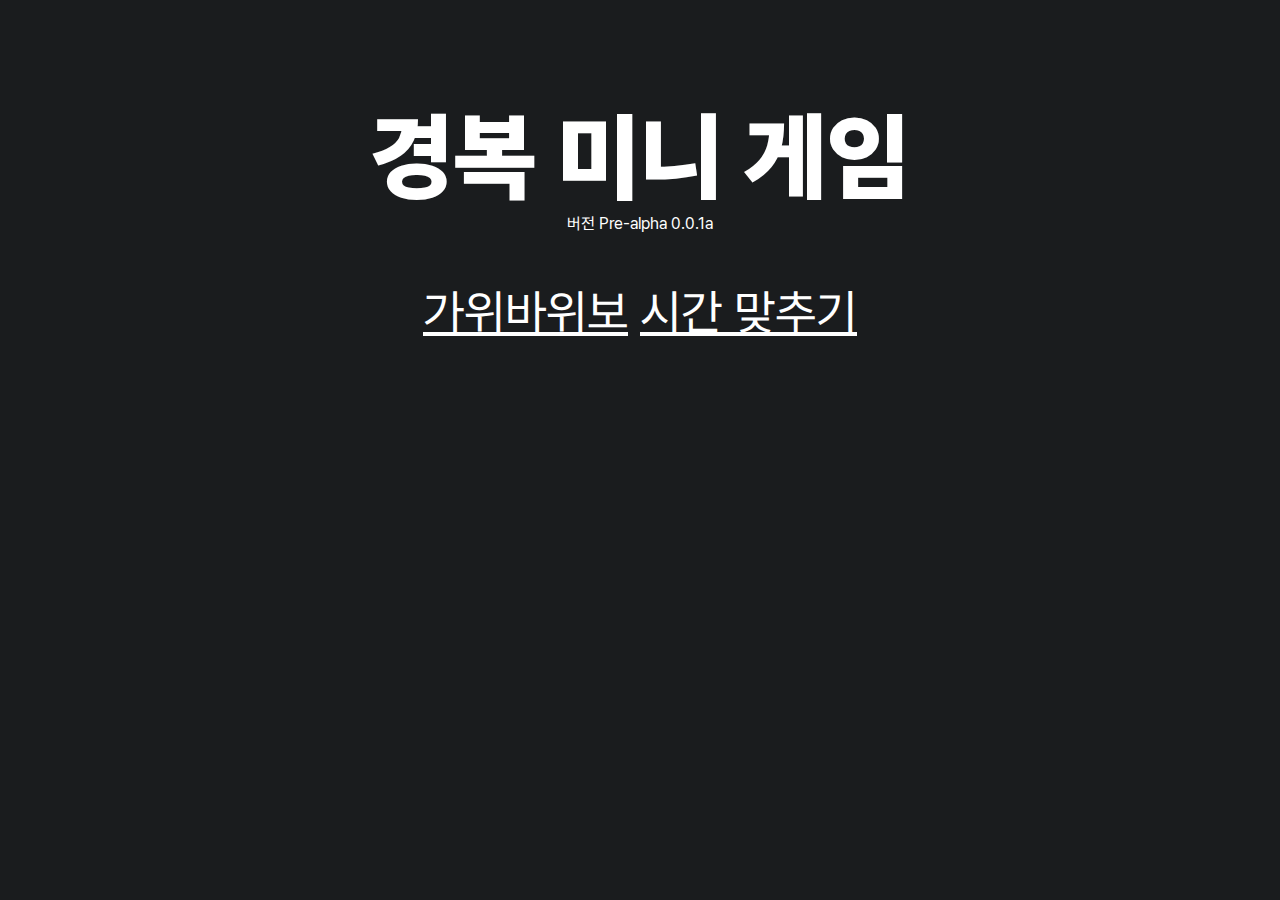
==== index.html @ 852e8291 "Release Pre-alpha 0.0.1a" ====
<!DOCTYPE html>
<link rel="stylesheet" href="style.css">
<link rel="stylesheet" href="index.css">
<html lang="ko">
	<head>
		<meta charset="UTF-8">
		<meta name="viewport" content="width=device-width, initial-scale=1.0">
		<title>Kyungbock Mini Game</title>
		<link rel="icon" href="./resource/icon.ico" type="image/x-icon">
	</head>
	<body>
		<header>경복 미니 게임</header>
		버전 Pre-alpha 0.0.1a
		<div class="games">
			<span>
				<a href="game-rsp.html">가위바위보</a>
			</span>
			<span>
				<a href="game-guesstime.html">시간 맞추기</a>
			</span>
		</div>
	</body>
</html>
---- style.css ----
@font-face {
	font-family: 'Pretendard Variable';
	font-weight: 45 920;
	font-style: normal;
	font-display: swap;
	src: url('resource/font.woff2') format('woff2-variations');
}

* {
	margin: 0;
	padding: 0;	
	box-sizing: border-box;
	font-family: 'Pretendard Variable';
	color: white;
}

body {
	padding: 100px 10px 10px 10px;
	background-color: #1A1C1E;
	text-align: center;
	vertical-align: middle;
}
---- index.css ----
header {
	font-size: 96px;
	font-weight: 900;
}

.games {
	font-size: 48px;
	margin-top: 50px;
}
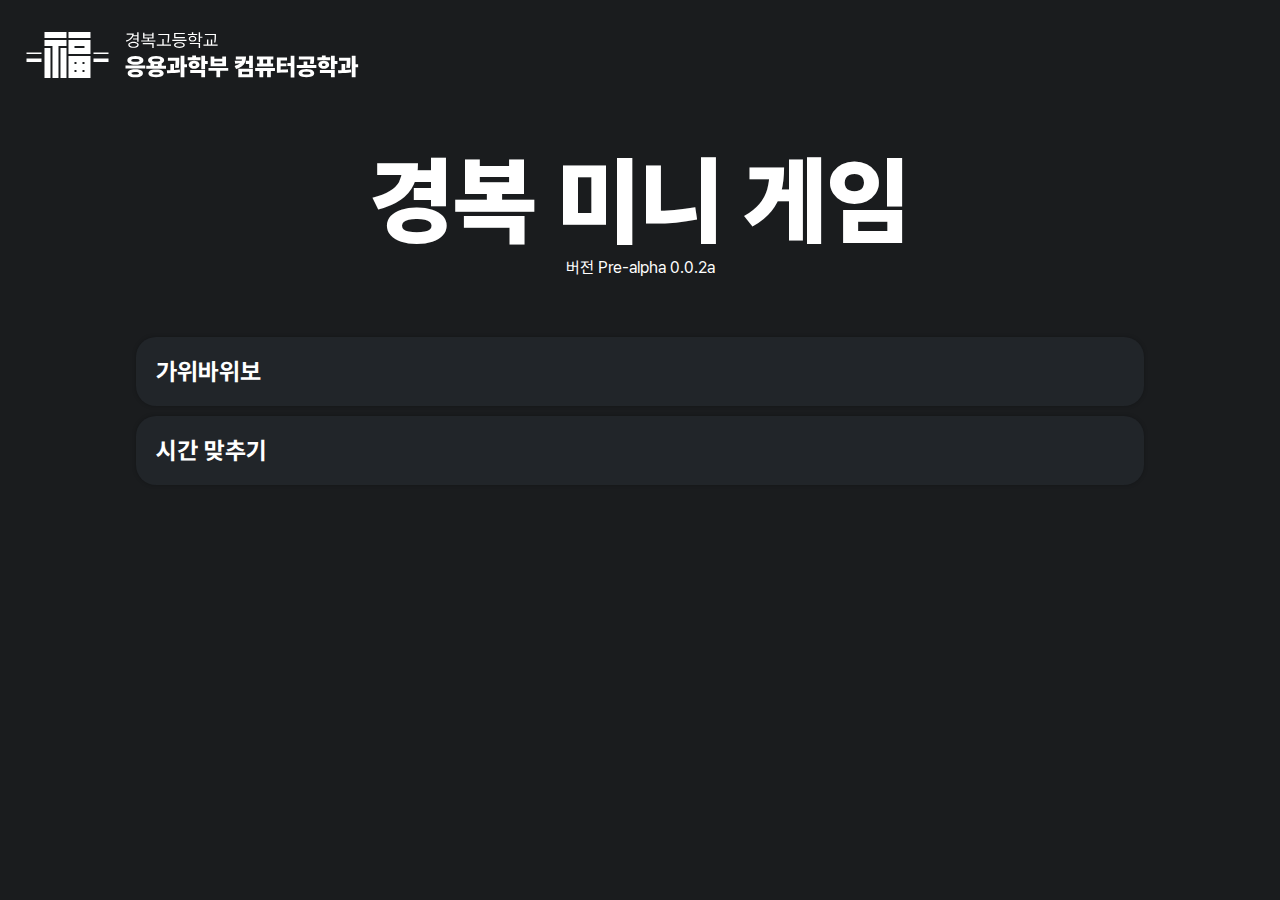
==== commit 060a3dab: "Release Pre-alpha 0.0.2a" ====
--- a/index.html
+++ b/index.html
@@ -5,19 +5,30 @@
 	<head>
 		<meta charset="UTF-8">
 		<meta name="viewport" content="width=device-width, initial-scale=1.0">
-		<title>Kyungbock Mini Game</title>
+		<title>경복 미니 게임</title>
 		<link rel="icon" href="./resource/icon.ico" type="image/x-icon">
 	</head>
 	<body>
-		<header>경복 미니 게임</header>
-		버전 Pre-alpha 0.0.1a
-		<div class="games">
-			<span>
-				<a href="game-rsp.html">가위바위보</a>
-			</span>
-			<span>
-				<a href="game-guesstime.html">시간 맞추기</a>
-			</span>
-		</div>
+		<header>
+			<img src="./resource/logo.svg" alt="Logo image">
+		</header>
+		<div class="title">경복 미니 게임</div>
+		<div class="version">버전 Pre-alpha 0.0.2a</div>
+		<table class="games">
+			<tr>
+				<td>
+					<a href="game-rsp.html">
+						<div style="height:100%;width:100%">가위바위보</div>
+					</a>
+				</td>
+			</tr>
+			<tr>
+				<td>
+					<a href="game-guesstime.html">
+						<div style="height:100%;width:100%">시간 맞추기</div>
+					</a>
+				</td>
+			</tr>
+		</table>
 	</body>
 </html>
--- a/style.css
+++ b/style.css
@@ -15,8 +15,6 @@
 }
 
 body {
-	padding: 100px 10px 10px 10px;
+	padding: 10px;
 	background-color: #1A1C1E;
-	text-align: center;
-	vertical-align: middle;
 }
--- a/index.css
+++ b/index.css
@@ -1,9 +1,55 @@
 header {
+	margin-bottom: 40px;
+}
+
+header > img {
+	height: 90px;
+}
+
+.title {
+	text-align: center;
 	font-size: 96px;
 	font-weight: 900;
 }
 
+.version {
+	text-align: center;
+}
+
 .games {
-	font-size: 48px;
+	margin-left: auto;
+	margin-right: auto;
+	border-collapse: separate;
+	border-spacing: 0 10px;
 	margin-top: 50px;
+	width: 80%;
 }
+
+.games td {
+	margin: 10px 0px;
+	background-color: #212529;
+	border-radius: 20px;
+	box-shadow: 0px 0px 4px 0px #0000003F;
+	font-size: 24px;
+	font-weight: bold;
+	transition: all 0.2s ease;
+}
+
+.games td:hover {
+	box-shadow: 0px 2px 6px 2px #0000003F;
+	transition: all 0.2s ease;
+}
+
+.games td a {
+	text-decoration-line: none;
+}
+
+.games td a:hover {
+	color: #9ECAFF !important;
+	transition: all 0.2s ease;
+}
+
+.games td div {
+	padding: 20px;
+	color: inherit;
+}
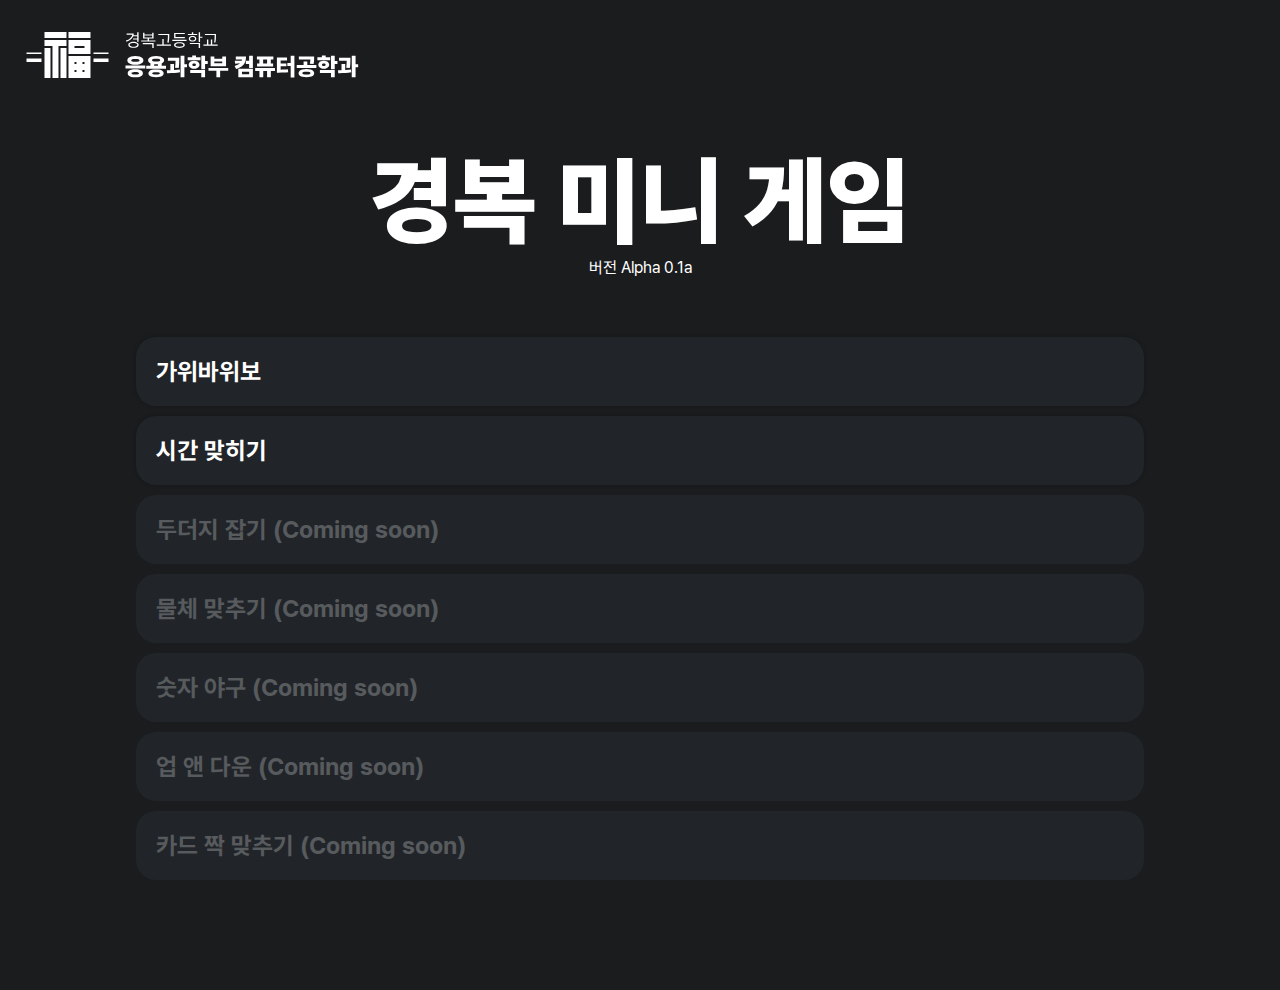
==== commit 808e8a0e: "Release Alpha 0.1a" ====
--- a/index.html
+++ b/index.html
@@ -13,20 +13,45 @@
 			<img src="./resource/logo.svg" alt="Logo image">
 		</header>
 		<div class="title">경복 미니 게임</div>
-		<div class="version">버전 Pre-alpha 0.0.2a</div>
+		<div class="version">버전 Alpha 0.1a</div>
 		<table class="games">
 			<tr>
 				<td>
 					<a href="game-rsp.html">
-						<div style="height:100%;width:100%">가위바위보</div>
+						<div style="height: 100%; width: 100%;">가위바위보</div>
 					</a>
 				</td>
 			</tr>
 			<tr>
 				<td>
 					<a href="game-guesstime.html">
-						<div style="height:100%;width:100%">시간 맞추기</div>
+						<div style="height: 100%; width: 100%;">시간 맞히기</div>
 					</a>
+				</td>
+			</tr>
+			<tr>
+				<td class="disabled">
+					<div style="height: 100%; width: 100%;">두더지 잡기 (Coming soon)</div>
+				</td>
+			</tr>
+			<tr>
+				<td class="disabled">
+					<div style="height: 100%; width: 100%;">물체 맞추기 (Coming soon)</div>
+				</td>
+			</tr>
+			<tr>
+				<td class="disabled">
+					<div style="height: 100%; width: 100%;">숫자 야구 (Coming soon)</div>
+				</td>
+			</tr>
+			<tr>
+				<td class="disabled">
+					<div style="height: 100%; width: 100%;">업 앤 다운 (Coming soon)</div>
+				</td>
+			</tr>
+			<tr>
+				<td class="disabled">
+					<div style="height: 100%; width: 100%;">카드 짝 맞추기 (Coming soon)</div>
 				</td>
 			</tr>
 		</table>
--- a/index.css
+++ b/index.css
@@ -1,3 +1,7 @@
+body {
+	padding-bottom: 100px;
+}
+
 header {
 	margin-bottom: 40px;
 }
@@ -29,19 +33,30 @@
 	margin: 10px 0px;
 	background-color: #212529;
 	border-radius: 20px;
+	color: #FFFFFF3F;
+	font-size: 24px;
+	font-weight: bold;
+	transition: all 0.2s ease;
+}
+
+.games td:not(.disabled) {
+	margin: 10px 0px;
+	background-color: #212529;
+	border-radius: 20px;
 	box-shadow: 0px 0px 4px 0px #0000003F;
 	font-size: 24px;
 	font-weight: bold;
 	transition: all 0.2s ease;
 }
 
-.games td:hover {
+.games td:not(.disabled):hover {
 	box-shadow: 0px 2px 6px 2px #0000003F;
 	transition: all 0.2s ease;
 }
 
 .games td a {
 	text-decoration-line: none;
+	transition: all 0.2s ease;
 }
 
 .games td a:hover {
